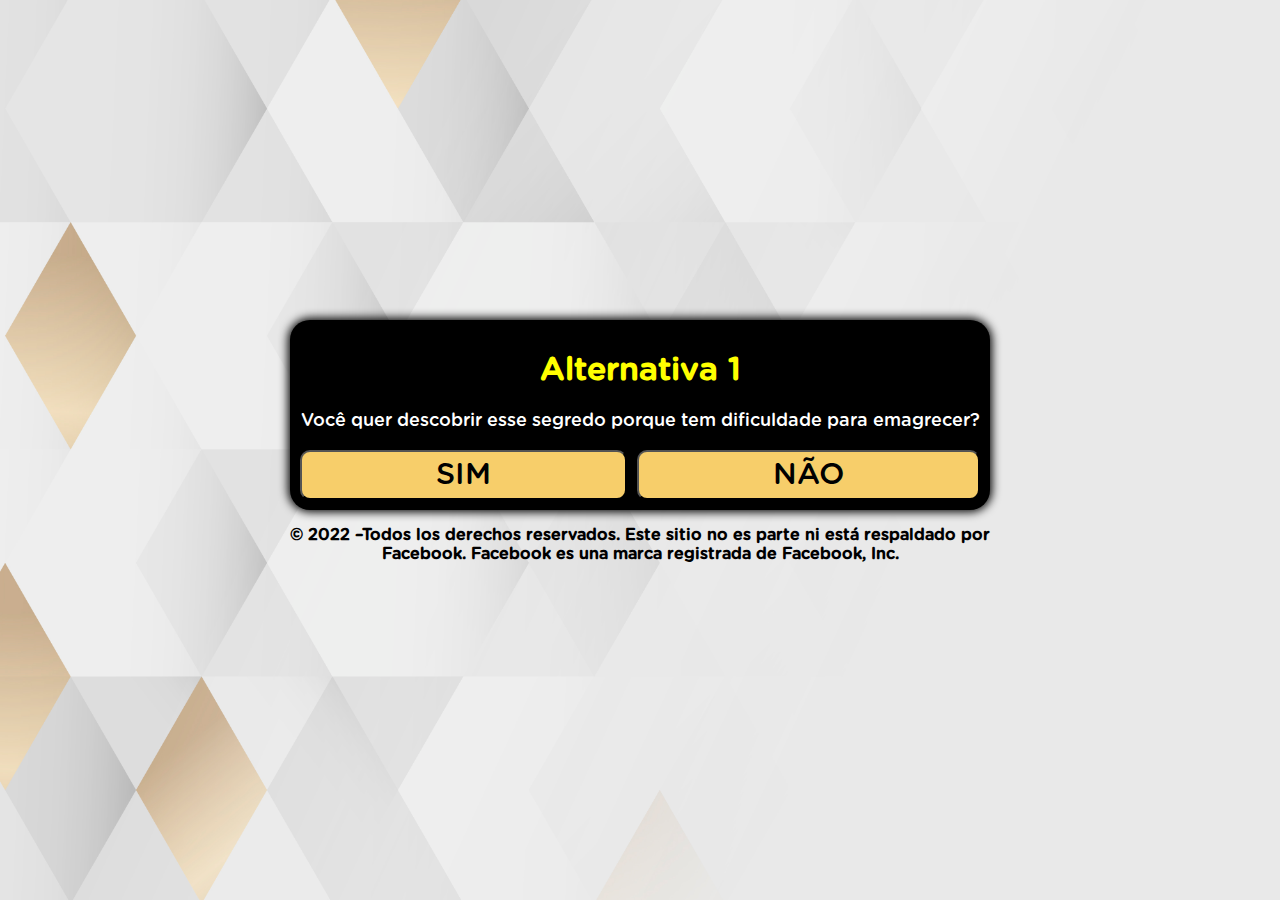
==== ps/index.html @ 8d1cbba2 "Add files via upload" ====
<!DOCTYPE html>
<html lang="pt-br">
<title>Protocolo Zero Barriga</title>
<head>

<meta charset="utf-8">
<meta name="viewport" content="width=device-width, initial-scale=1, shrink-to-fit=no">
<link rel="shortcut icon" href="favicon.jpg">
<style>
    header {
      background:"fundo.jpg";
      background-repeat: no-repeat;
    }
    @font-face {
      font-family: Gotham Rounded;
      src: url("font.otf") format("opentype");
    }
    *, *::before, *::after {
      box-sizing: border-box;
      font-family: Gotham Rounded;
    }
    body {
      padding: 0;
      margin: 0;
      display: flex;
      flex-direction: column;
      justify-content: center;
      align-items: center;
      width: 100vw;
      height: 100vh;
      background: url("fundo.jpg");
      background-size: cover;
      background-repeat: no-repeat;
    }
    .container {
      width: 700px;
      max-width: 90%;
    }
    .black {
      background-color: black;
      padding: 10px;
      text-align: center;
      border-radius: 20px;
      box-shadow: 0 0 10px 2px black;
    }
    .answer {
      display: grid;
      grid-template-columns: repeat(2, auto);
      gap: 10px;
    }
    @media (max-width: 991px) {
      .answer {
        display: grid;
        grid-template-columns: repeat(1, auto);
        gap: 10px;
      }
    }
    .btn {
      border-radius: 10px;
      padding: 5px 10px;
      font-size: 30px;
      background-color: #f7ce6a;
      outline: none;
      text-decoration: none;
      color: black;
    }
    .black h1 {
      color: yellow;
    }
    .black p {
      font-size: 18px;
      color: white;
    }
    .hide {
      display: none;
    }
  </style>
   
    <!-- Meta Pixel Code -->
<script>
!function(f,b,e,v,n,t,s)
{if(f.fbq)return;n=f.fbq=function(){n.callMethod?
n.callMethod.apply(n,arguments):n.queue.push(arguments)};
if(!f._fbq)f._fbq=n;n.push=n;n.loaded=!0;n.version='2.0';
n.queue=[];t=b.createElement(e);t.async=!0;
t.src=v;s=b.getElementsByTagName(e)[0];
s.parentNode.insertBefore(t,s)}(window, document,'script',
'https://connect.facebook.net/en_US/fbevents.js');
fbq('init', '762508814769993');
fbq('track', 'AddToCart');
</script>
<noscript><img height="1" width="1" style="display:none"
src="https://www.facebook.com/tr?id=762508814769993&ev=AddToCart&noscript=1"
/></noscript>
<!-- End Meta Pixel Code -->
    
</head>
<body>

<div class="container">
<div class="black">
<div id="primeira">
<div class="question">
<h1>Alternativa 1</h1>
<p> Você quer descobrir esse segredo porque tem dificuldade para emagrecer?</p>
</div>
<div class="answer">
<button class="btn" onclick="segunda()">SIM</button>
<button class="btn" onclick="segunda()">NÃO</button>
</div>
</div>
<div id="segunda" class="hide">
<div class="question">
<h1>Alternativa 2</h1>
<p> Você já tentou fazer dietas e não teve resultados satisfatórios?</p>
</div>
<div class="answer">
<button class="btn" onclick="terceira()">SIM</button>
<button class="btn" onclick="terceira()">NÃO</button>
</div>
</div>
<div id="terceira" class="hide">
<div class="question">
<h1>Última Alternativa</h1>
<p>Você tem a mente aberta para assistir um rápido vídeo revelando uma descoberta científica incrível para perder peso em um curto espaço de tempo?</p>
</div>
<div class="answer">
<button class="btn" onclick="redirect()">SIM</button>
<button class="btn" onclick="redirect()">NÃO</button>
</div>
</div>
</div>
<p style="text-align: center; font-weight: bold;">© 2022 –Todos los derechos reservados. Este sitio no es parte ni está respaldado por Facebook. Facebook es una marca registrada de Facebook, Inc.</p>
</div>
<script>
    function segunda() {
      document.getElementById("primeira").classList.add("hide")
      document.getElementById("segunda").classList.remove("hide")
    }
    function terceira() {
      document.getElementById("segunda").classList.add("hide")
      document.getElementById("terceira").classList.remove("hide")
    }
    function redirect() {
      location.href = "https://lorenaslvp7.site"
    }
  </script>
</body>
</html>
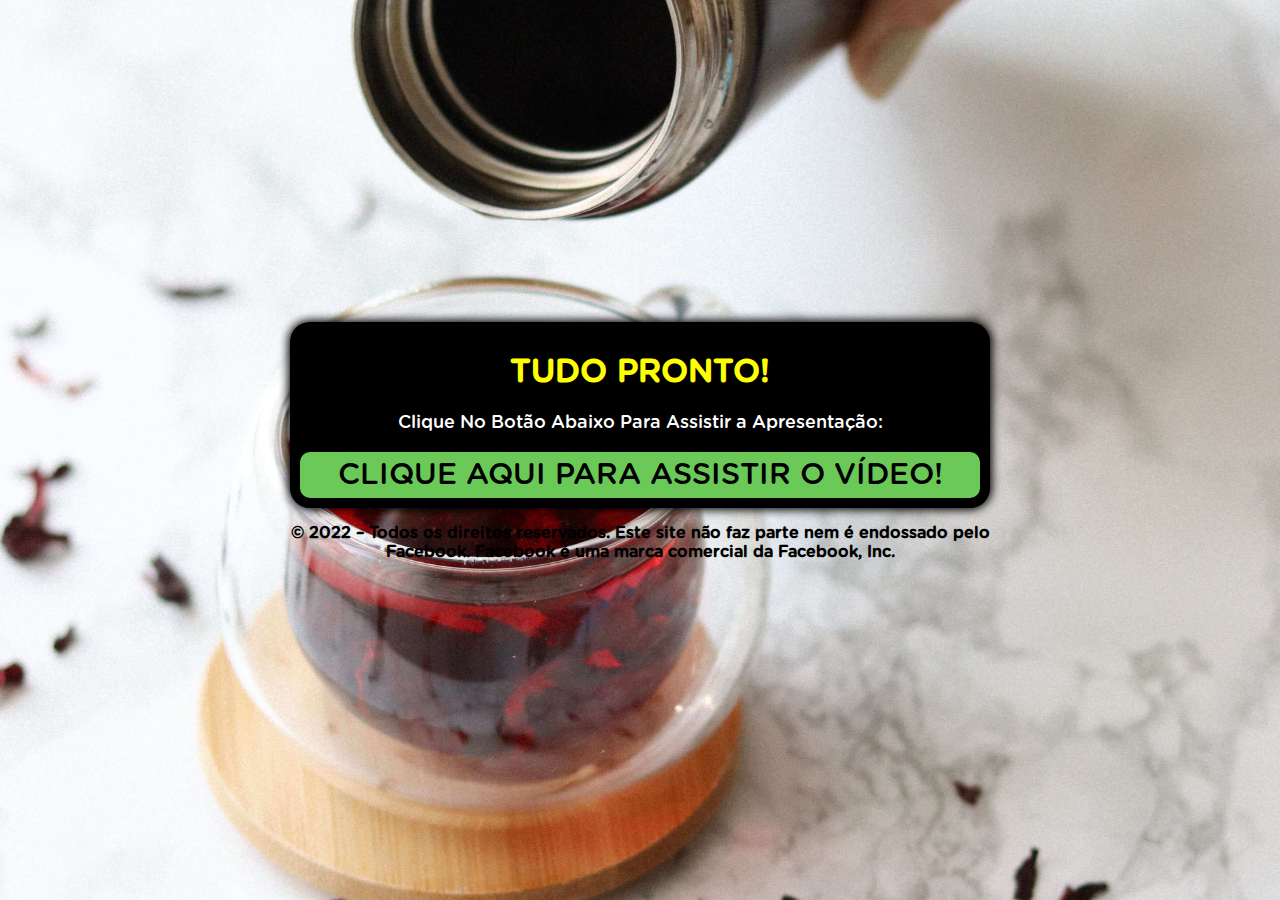
==== commit 1446cc16: "Add files via upload" ====
--- a/ps/index.html
+++ b/ps/index.html
@@ -1,82 +1,12 @@
 <!DOCTYPE html>
 <html lang="pt-br">
-<title>Protocolo Zero Barriga</title>
 <head>
+  <meta charset="utf-8">
+  <meta name="viewport" content="width=device-width, initial-scale=1, shrink-to-fit=no">
+  <link rel="stylesheet" href="style.css">
+  <title>Protocolo Zero Barriga</title>
 
-<meta charset="utf-8">
-<meta name="viewport" content="width=device-width, initial-scale=1, shrink-to-fit=no">
-<link rel="shortcut icon" href="favicon.jpg">
-<style>
-    header {
-      background:"fundo.jpg";
-      background-repeat: no-repeat;
-    }
-    @font-face {
-      font-family: Gotham Rounded;
-      src: url("font.otf") format("opentype");
-    }
-    *, *::before, *::after {
-      box-sizing: border-box;
-      font-family: Gotham Rounded;
-    }
-    body {
-      padding: 0;
-      margin: 0;
-      display: flex;
-      flex-direction: column;
-      justify-content: center;
-      align-items: center;
-      width: 100vw;
-      height: 100vh;
-      background: url("fundo.jpg");
-      background-size: cover;
-      background-repeat: no-repeat;
-    }
-    .container {
-      width: 700px;
-      max-width: 90%;
-    }
-    .black {
-      background-color: black;
-      padding: 10px;
-      text-align: center;
-      border-radius: 20px;
-      box-shadow: 0 0 10px 2px black;
-    }
-    .answer {
-      display: grid;
-      grid-template-columns: repeat(2, auto);
-      gap: 10px;
-    }
-    @media (max-width: 991px) {
-      .answer {
-        display: grid;
-        grid-template-columns: repeat(1, auto);
-        gap: 10px;
-      }
-    }
-    .btn {
-      border-radius: 10px;
-      padding: 5px 10px;
-      font-size: 30px;
-      background-color: #f7ce6a;
-      outline: none;
-      text-decoration: none;
-      color: black;
-    }
-    .black h1 {
-      color: yellow;
-    }
-    .black p {
-      font-size: 18px;
-      color: white;
-    }
-    .hide {
-      display: none;
-    }
-  </style>
-   
-    <!-- Meta Pixel Code -->
+<!-- Meta Pixel Code -->
 <script>
 !function(f,b,e,v,n,t,s)
 {if(f.fbq)return;n=f.fbq=function(){n.callMethod?
@@ -86,64 +16,30 @@
 t.src=v;s=b.getElementsByTagName(e)[0];
 s.parentNode.insertBefore(t,s)}(window, document,'script',
 'https://connect.facebook.net/en_US/fbevents.js');
-fbq('init', '762508814769993');
+fbq('init', '330757939233084');
 fbq('track', 'AddToCart');
 </script>
 <noscript><img height="1" width="1" style="display:none"
-src="https://www.facebook.com/tr?id=762508814769993&ev=AddToCart&noscript=1"
+src="https://www.facebook.com/tr?id=330757939233084&ev=AddToCart&noscript=1"
 /></noscript>
 <!-- End Meta Pixel Code -->
-    
+  
 </head>
-<body>
-
-<div class="container">
-<div class="black">
-<div id="primeira">
-<div class="question">
-<h1>Alternativa 1</h1>
-<p> Você quer descobrir esse segredo porque tem dificuldade para emagrecer?</p>
-</div>
-<div class="answer">
-<button class="btn" onclick="segunda()">SIM</button>
-<button class="btn" onclick="segunda()">NÃO</button>
-</div>
-</div>
-<div id="segunda" class="hide">
-<div class="question">
-<h1>Alternativa 2</h1>
-<p> Você já tentou fazer dietas e não teve resultados satisfatórios?</p>
-</div>
-<div class="answer">
-<button class="btn" onclick="terceira()">SIM</button>
-<button class="btn" onclick="terceira()">NÃO</button>
-</div>
-</div>
-<div id="terceira" class="hide">
-<div class="question">
-<h1>Última Alternativa</h1>
-<p>Você tem a mente aberta para assistir um rápido vídeo revelando uma descoberta científica incrível para perder peso em um curto espaço de tempo?</p>
-</div>
-<div class="answer">
-<button class="btn" onclick="redirect()">SIM</button>
-<button class="btn" onclick="redirect()">NÃO</button>
-</div>
-</div>
-</div>
-<p style="text-align: center; font-weight: bold;">© 2022 –Todos los derechos reservados. Este sitio no es parte ni está respaldado por Facebook. Facebook es una marca registrada de Facebook, Inc.</p>
-</div>
-<script>
-    function segunda() {
-      document.getElementById("primeira").classList.add("hide")
-      document.getElementById("segunda").classList.remove("hide")
-    }
-    function terceira() {
-      document.getElementById("segunda").classList.add("hide")
-      document.getElementById("terceira").classList.remove("hide")
-    }
-    function redirect() {
-      location.href = "https://lorenaslvp7.site"
-    }
-  </script>
+<body> 
+  <div class="container">
+    <div class="black">
+      <div>
+        <div class="question">
+          <h1>TUDO PRONTO!</h1>
+          <p>Clique No Botão Abaixo Para Assistir a Apresentação:</p>
+        </div>
+        <div class="answer">
+          <a class="btn" href="http://fernandaslvp5.website/">CLIQUE AQUI PARA ASSISTIR O VÍDEO!</a>
+        </div>
+      </div>    
+    </div>
+    <p style="text-align: center; font-weight: bold;">© 2022 – Todos os direitos reservados. Este site não faz parte nem é endossado pelo Facebook. Facebook é uma marca comercial da Facebook, Inc.</p>
+  </div>
+  <script type="text/javascript" src="script.js"></script>
 </body>
 </html>--- a/ps/style.css
+++ b/ps/style.css
@@ -0,0 +1,60 @@
+@font-face {
+	font-family: Gotham Rounded;
+	src: url("font.otf") format("opentype");
+}
+
+*, *::before, *::after {
+	box-sizing: border-box;
+	font-family: Gotham Rounded;
+}
+
+body {
+	padding: 0;
+	margin: 0;
+	display: flex;
+	flex-direction: column;
+	justify-content: center;
+	align-items: center;
+	width: 100vw;
+	height: 100vh;
+	background: url("fundo.jpg") no-repeat fixed center;
+	background-size: cover;
+}
+
+.container {
+	width: 700px;
+	max-width: 90%;
+}
+
+.black {
+	background-color: black;
+	padding: 10px;
+	text-align: center;
+	border-radius: 20px;
+	box-shadow: 0 0 10px 2px;
+}
+
+.answer {
+	display: grid;
+	grid-template-columns: repeat(1, auto);
+	gap: 10px;
+}
+
+.btn {
+	border-radius: 10px;
+	padding: 5px 10px;
+	font-size: 30px;
+	background-color: #6bc958;
+	outline: none;
+	color: black;
+	text-decoration: none;
+}
+
+.black h1 {
+	color: yellow;
+}
+
+.black p {
+	font-size: 18px;
+	color: white;
+}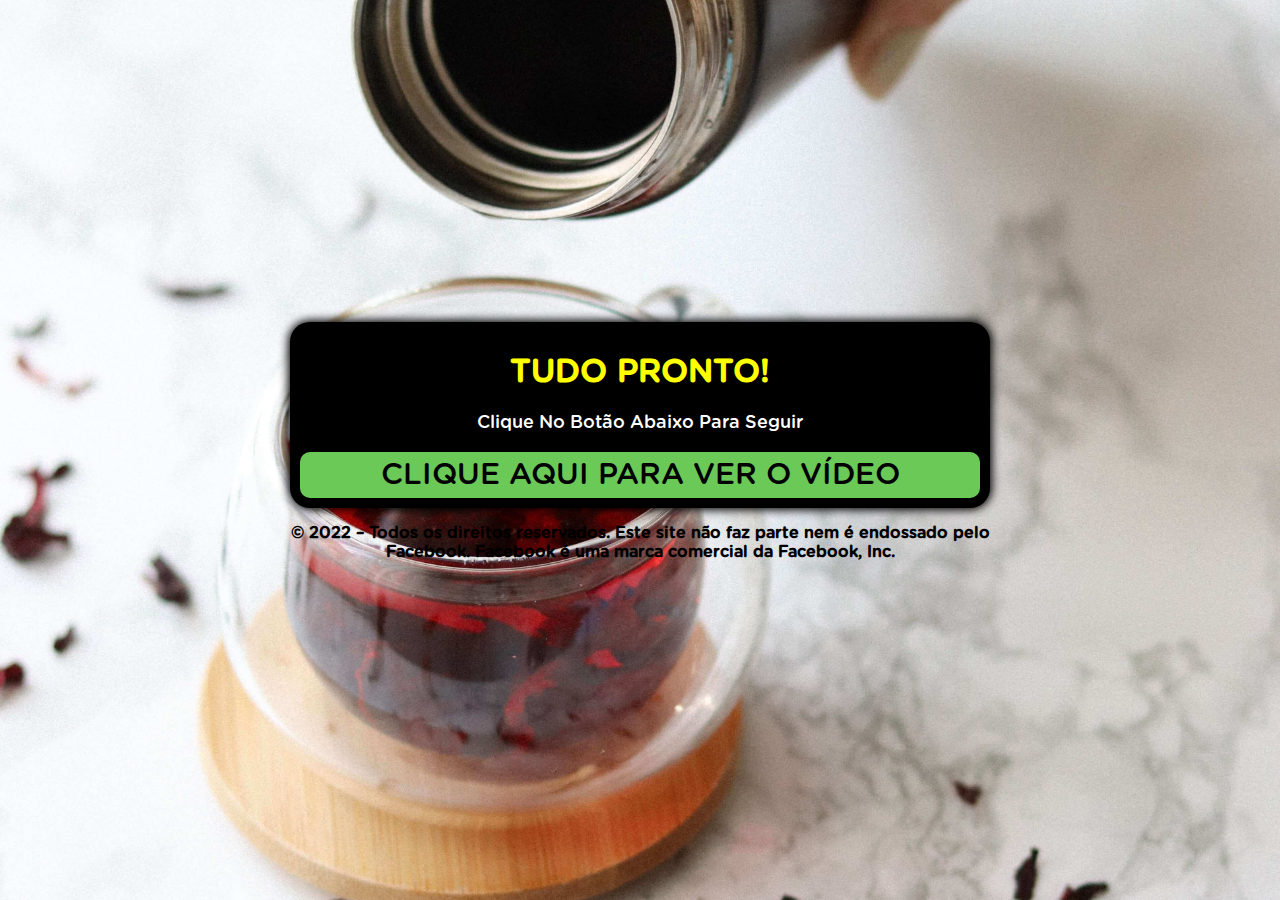
==== commit c01abaab: "Update index.html" ====
--- a/ps/index.html
+++ b/ps/index.html
@@ -5,8 +5,8 @@
   <meta name="viewport" content="width=device-width, initial-scale=1, shrink-to-fit=no">
   <link rel="stylesheet" href="style.css">
   <title>Protocolo Zero Barriga</title>
-
-<!-- Meta Pixel Code -->
+  
+ <!-- Meta Pixel Code -->
 <script>
 !function(f,b,e,v,n,t,s)
 {if(f.fbq)return;n=f.fbq=function(){n.callMethod?
@@ -16,11 +16,11 @@
 t.src=v;s=b.getElementsByTagName(e)[0];
 s.parentNode.insertBefore(t,s)}(window, document,'script',
 'https://connect.facebook.net/en_US/fbevents.js');
-fbq('init', '330757939233084');
-fbq('track', 'AddToCart');
+fbq('init', '1116858799225140');
+fbq('track', 'PageView');
 </script>
 <noscript><img height="1" width="1" style="display:none"
-src="https://www.facebook.com/tr?id=330757939233084&ev=AddToCart&noscript=1"
+src="https://www.facebook.com/tr?id=1116858799225140&ev=PageView&noscript=1"
 /></noscript>
 <!-- End Meta Pixel Code -->
   
@@ -31,10 +31,10 @@
       <div>
         <div class="question">
           <h1>TUDO PRONTO!</h1>
-          <p>Clique No Botão Abaixo Para Assistir a Apresentação:</p>
+          <p>Clique No Botão Abaixo Para Seguir</p>
         </div>
         <div class="answer">
-          <a class="btn" href="http://fernandaslvp5.website/">CLIQUE AQUI PARA ASSISTIR O VÍDEO!</a>
+          <a class="btn" href="http://simoneslvp3.online/">CLIQUE AQUI PARA VER O VÍDEO</a>
         </div>
       </div>    
     </div>
@@ -42,4 +42,4 @@
   </div>
   <script type="text/javascript" src="script.js"></script>
 </body>
-</html>+</html>
